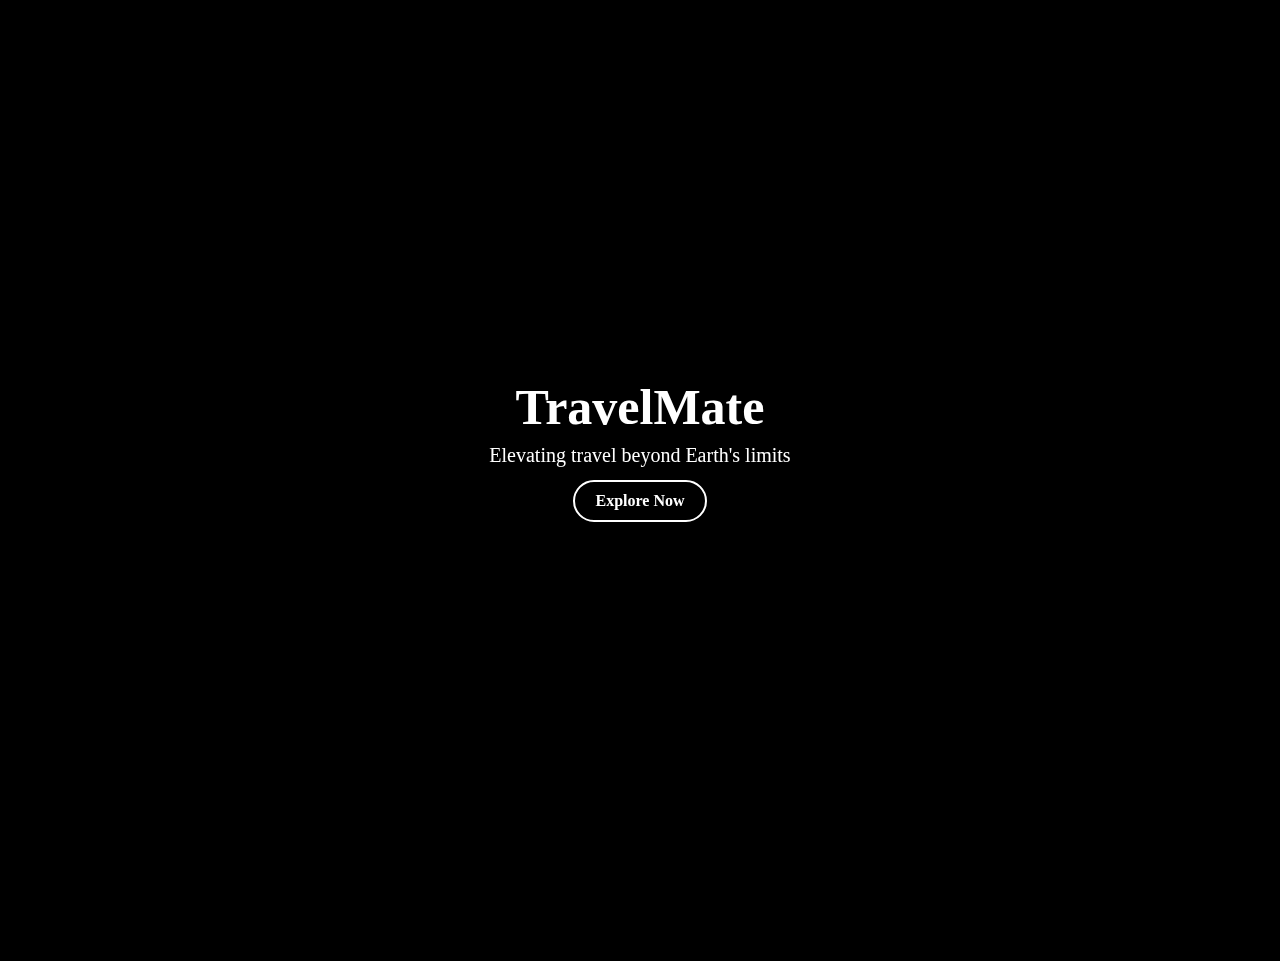
==== index.html @ 06a0ad9c "responsive pt. something" ====
<!DOCTYPE html>
<html lang="en">
<head>
    <meta charset="UTF-8">
    <meta name="viewport" content="width=device-width, initial-scale=1.0">
    <link rel="stylesheet" href="css/general.css">
    <link rel="stylesheet" href="css/home.css">
    <link rel="stylesheet" href="https://fonts.googleapis.com/css2?family=Material+Symbols+Outlined:opsz,wght,FILL,GRAD@20..48,100..700,0..1,-50..200" />
    <link rel="stylesheet" href="https://fonts.googleapis.com/css2?family=Material+Symbols+Outlined:opsz,wght,FILL,GRAD@48,400,0,0" />
    <title>Main Page</title>
</head>
<body>
  <nav id = "navbar">
    <h1 class = "logo brand-title"><a href="#content">TravelMate</a></h1>
    <a href="#" class="toggle-button">
      <span class="bar"></span>
      <span class="bar"></span>
      <span class="bar"></span>
    </a>
    <div class="navbar-links">
      <ul>
        <li><a class = "nav-items" href = "about.html">About</a></li>
        <li><a class = "nav-items" href = "contact.html">Contact Us</a></li>
        <li><a class = "nav-items" href = "#top-destination">Top Destinations</a></li>
        <li><a class = "nav-items" id = "try-now-button" >Try Now</a></li>
      </ul>
    </div>
  </nav>
    <section id = "content">
        <section id = "start-bg">
            <video autoplay muted loop id="startVideo">
                <source src="videos/Home page.mp4" type="video/mp4">
            </video>
        </section>
        <section id = "start-content">
            <h1>TravelMate</h1>
            <p>Elevating travel beyond Earth's limits</p>
            <button type="button" class="toggleBtn" onclick="togglediv('top-destination','navbar')"><a class="explorelink" href = "#top-destination">Explore Now</a></button>
        </section>
        <section id = "top-destination" >
            <h1>Top Destinations to Visit</h1>
            <p>Check out these awesome destinations for the perfect trip</p>
            <button class="pre-btn"><span class="material-symbols-outlined">
                arrow_back_ios
                </span></button>
              <button class="nxt-btn"><span class="material-symbols-outlined">
                arrow_forward_ios
                </span></button>
              <div class="video-card-container">
                  <div class="video-card">
                    <img src="images/Moon.png" class="video-card-image" alt="" />
                    <video src="videos/Moon.mp4" muted loop class="card-video"></video>
                    <button class="vdobtn"><a class="vdolink" href = "links/moon.html">Button</a></button>
                  </div>
                  <div class="video-card">
                    <img src="images/Mars.png" class="video-card-image" alt="" />
                    <video src="videos/Mars.mp4" muted loop class="card-video"></video>
                    <button class="vdobtn"><a class="vdolink" href = "links/mars.html">Button</a></button>
                  </div>
                  <div class="video-card">
                    <img src="images/Saturn.png" class="video-card-image" alt="" />
                    <video src="videos/Saturn.mp4" muted loop class="card-video"></video>
                    <button class="vdobtn"><a class="vdolink" href = "links/saturn.html">Button</a></button>
                  </div>
                  <div class="video-card">
                    <img src="images/Jupiter.png" class="video-card-image" alt="" />
                    <video src="videos/Jupiter.mp4" muted loop class="card-video"></video>
                    <button class="vdobtn"><a class="vdolink" href = "links/jupiter.html">Button</a></button>
                  </div>
                  <div class="video-card">
                      <img src="images/Mercury.png" class="video-card-image" alt="" />
                      <video src="videos/Mercury.mp4" muted loop class="card-video"></video>
                      <button class="vdobtn"><a class="vdolink" href = "links/mercury.html">Button</a></button>
                    </div>
                    <div class="video-card">
                      <img src="images/Neptune.png" class="video-card-image" alt="" />
                      <video src="videos/Neptune.mp4" muted loop class="card-video"></video>
                      <button class="vdobtn"><a class="vdolink" href = "links/neptune.html">Button</a></button>
                    </div>
                    <div class="video-card">
                      <img src="images/Pluto.png" class="video-card-image" alt="" />
                      <video src="videos/Pluto.mp4" muted loop class="card-video"></video>
                      <button class="vdobtn"><a class="vdolink" href = "links/pluto.html">Button</a></button>
                    </div>
                    <div class="video-card">
                      <img src="images/Uranus.png" class="video-card-image" alt="" />
                      <video src="videos/Uranus.mp4" muted loop class="card-video"></video>
                      <button class="vdobtn"><a class="vdolink" href = "links/uranus.html">Button</a></button>
                    </div>
                    <div class="video-card">
                      <img src="images/Venus.png" class="video-card-image" alt="" />
                      <video src="videos/Venus.mp4" muted loop class="card-video"></video>
                      <button class="vdobtn"><a class="vdolink" href = "links/venus.html">Button</a></button>
                    </div>
              </div>
        </section>
        
    </section>
    <section id = "popup">
      <section id = "popup2">
        <section id = "popup-bg">
          <video autoplay muted loop id="popupVideo">
              <source src="videos/Popup-bg.mp4" type="video/mp4">
          </video>
        </section>
        <section id = "popup-content">
          <section id = "showcase">
            <span class="material-symbols-outlined" id = "popup-close" onclick="closeForm();">
              close
            </span>
            <section id = "search">
                <div class = "search-text">
                    <div id = "search-heading">
                        <h1>TravelMate</h1>
                        <p>Enter details about your trip here</p>
                    </div>
                    <div id = search-info>
                      <table>
                        <tr>
                          <td>
                            <div id = "search-people">
                              <p>Number of People</p>
                              <input type="number" placeholder = "Number of People" class = "search-people-box" min = "0" max = "10">
                            </div>
                          </td>
                          <td>
                            <div id = "search-city">
                              <p>Enter Destination</p>
                              <select name="Enter Destination" id="search-city-box">
                                <option value="Choose Destination">Choose Destination</option>
                                <option value="Moon">Moon</option>
                                <option value="Mercury">Mercury</option>
                                <option value="Venus">Venus</option>
                                <option value="Mars">Mars</option>
                                <option value="Jupiter">Jupiter</option>
                                <option value="Saturn">Saturn</option>
                                <option value="Uranus">Uranus</option>
                                <option value="Neptune">Neptune</option>
                                <option value="Pluto">Pluto</option>
                                <option value="Vegeta">Planet Vegeta</option>
                                <option value="Alpha Centauri">Alpha Centauri</option>
                                <option value="Sirius">Sirius</option>
                                <option value="Proxima Centauri">Proxima Centauri</option>
                                <option value="Wolf 359">Wolf 359</option>
                                <option value="Epsilon Eridani">Epsilon Eridani</option>
                                <option value="Tau Ceti">Tau Ceti</option>
                                <option value="Gliese 581">Gliese 581</option>
                                <option value="Gliese 667 Cc">Gliese 667 Cc</option>
                                <option value="Kepler-22b">Kepler-22b</option>
                                <option value="Kepler-62e">Kepler-62e</option>
                                <option value="Kepler-62f">Kepler-62f</option>
                                <option value="Kepler-69c">Kepler-69c</option>
                                <option value="Kepler-452b">Kepler-452b</option>
                                <option value="Kepler-442b">Kepler-442b</option>
                                <option value="TRAPPIST-1d">TRAPPIST-1d</option>
                                <option value="TRAPPIST-1e">TRAPPIST-1e</option>
                                <option value="TRAPPIST-1f">TRAPPIST-1f</option>
                                <option value="TRAPPIST-1g">TRAPPIST-1g</option>
                                <option value="TRAPPIST-1h">TRAPPIST-1h</option>
                                <option value="Luyten b">Luyten b</option>
                                <option value="Luyten c">Luyten c</option>
                                <option value="Luyten d">Luyten d</option>
                                <option value="Luyten e">Luyten e</option>
                                <option value="Luyten f">Luyten f</option>
                                <option value="Luyten g">Luyten g</option>
                                <option value="Luyten h">Luyten h</option>
                                <option value="Luyten i">Luyten i</option>
                                <option value="Luyten j">Luyten j</option>
                                <option value="Luyten k">Luyten k</option>
                                <option value="Luyten l">Luyten l</option>
                                <option value="Luyten m">Luyten m</option>
                                <option value="Luyten n">Luyten n</option>
                              </select>
                            </div>
                          </td>
                        </tr>
                        <tr>
                          <td>
                            <div id = "search-date-from">
                              <p>Departure Date</p>
                              <input type="date" placeholder = "Departure Date" class = "search-date-box">
                            </div>
                          </td>
                          <td>
                            <div id = "search-date-to">
                              <p>Arrival Date</p>
                              <input type="date" placeholder = "Departure Date" class = "search-date-box">
                            </div>
                          </td>
                        </tr>
                      </table>
                    </div>
                    <button id = "search-button">Explore Now</button>
                </div>
            </section>
          </section>
        </section>
      </section>
    </section>
    <footer id = "footer">
        <h1 class = "logo brand-title" id="logo-footer"><a href="#content">TravelMate</a></h1>
        Step into the shoes of astronauts as you traverse the cosmos, leaving ordinary behind and embracing the extraordinary.
        <br>
        <br>
        <div class="social-icons">
          <a href="https://www.instagram.com/isro.in/" target="_blank"><img src="https://img.icons8.com/ios/50/ffffff/instagram-new--v1.png" alt="Instagram"></a>
          <a href="https://twitter.com/isro" target="_blank"><img src="https://img.icons8.com/ios/50/ffffff/twitter--v1.png" alt="Twitter"></a>
          <a href="https://www.facebook.com/ISRO/" target="_blank"><img src="https://img.icons8.com/ios/50/ffffff/facebook-circled--v1.png" alt="Facebook"></a>
        </div>
    </footer>
    <div id="copyright"><p>Copyright © 2023 Space Travel Adventures. All rights reserved.</p></div>
    <script src="js/index.js" async></script>
    <script src="js/default.js" async></script>
</body>
</html>
---- css/general.css ----
/*Contains CSS of elements that are common throughout the HTML files*/

@font-face {
    font-family: Plutur;
    src: url(../fonts/Plutur.ttf);
}

/*CSS for the page*/
html{
    scroll-behavior: smooth;
    height: 100%;
    scroll-padding-top: 7.982%;                           /* Add padding to the top to avoid content hiding under the fixed navbar */
    scroll-padding-top: calc(100/1252.89 * 100%);
}


/*CSS for body*/
body{
    font-family: 'Segoe UI', Tahoma, Geneva, Verdana, sans-serif;
    margin: 0px;
    background-color: #000000;
    overflow-x: hidden;
    }

/*CSS for navbar*/
#navbar{
    background-color: #000000;
    display: hidden;
    position: fixed;
    top: 0px;                /*navbar CSS here*/
    z-index: 100;
    height: 7.982%;
    height: calc(100/1252.89 * 100%);
    min-height: 55px;
    width: 100%;
    justify-content: space-between;
    align-items: center;
    color: white;
}
.logo{
    font-size: 30px;        
    padding: 0.6%;          /*logo CSS here*/
    margin: 0;
    width: 60vw;
    font-family: "Plutur";
}

.nav-items{
    position: relative;
    margin-left: 2%;
    margin-top: auto;        /*navbar items CSS here*/
    margin-bottom: auto;
    font-size: 20px;
    font-weight: 600;
    cursor: pointer;
}

#navbar a{
    text-decoration: none;
    color: #ffffff;        /*navbar links CSS here*/
    padding: 1%;
    transition: 0.5s;
}

#navbar a:hover{
    color: #55CBCD;         /*navbar links hover CSS here*/
}

/* CSS to hide the scrollbar for webkit-based browsers */
body::-webkit-scrollbar {
    display: none;
}

#content{
    margin-top: calc(55/1252.89 * 100%);
}

.navbar-links {
    height: 100%;
    width: 40%;
    display: flex;
    justify-content: space-between;
    align-items: center;
  }

.navbar-links ul {
    display: flex;
    justify-content: space-between;
    align-items: center;
    margin: 0;
    padding: 0;
    width: 100%;
  }

.navbar-links li {
    list-style: none;
    width: 100%;
  }

.navbar-links li a {
    display: block;
    text-decoration: none;
    color: white;
    padding: 1rem;
    text-align: center;
}


.toggle-button {
    position: absolute;
    top: .75rem;
    right: 1rem;
    display: none;
    flex-direction: column;
    justify-content: space-between;
    width: 30px;
    height: 21px;
}

.toggle-button .bar {
    height: 3px;
    width: 100%;
    background-color: white;
    border-radius: 10px;
}

#footer {
    background-color: #1d1d1d;
    color: #fff;
    padding: 20px 0;
    text-align: center;
  }

  #footer a{
    color: #fff;
    text-decoration: none;
  }
  
  #footer .logo {
    margin-bottom: 10px;
  }
  
  .social-icons a {
    display: inline-block;
    margin: 0 10px;
  }
  
  .social-icons img {
    width: 40px;
    height: 40px;
  }
  
  #footer {
    display: flex;
    flex-direction: column;
    align-items: center;
  }
  
  #footer h1,
  #footer p {
    margin: 10px;
  }
  
  .social-icons {
    display: flex;
    justify-content: center;
  }
  
#copyright{
    display:block;
    color: #ffffff;
    text-align: center;
    padding-bottom: 0.5vh;
}

@media (max-width: 800px) {
    #navbar {
        flex-direction: column;
        align-items: flex-start;
    }

    .toggle-button {
        display: flex;
    }

    .navbar-links {
        display: none;
        width: 100%;
        justify-self: right ;
    }

    .navbar-links ul {
        width: 100%;
        flex-direction: column;
    }

    .navbar-links ul li {
        text-align: center;
    }

    .navbar-links ul li a {
        padding: .5rem 1rem;
    }

    .navbar-links.active {
        display: flex;
        align-items:flex-start ;
    }
}

/*CSS for Popup*/

#popup{
    position: fixed;
    top: 0;
    left: 0;
    width: 100%;
    height: 100%;
    backdrop-filter: blur(5px);
    background-color: rgba(0, 0, 0, 0.5);
    display: none;
    z-index: 1000;
    padding: 0px;
    transition: 0.5s;
}

#popup2{
    width: 70%;
    height: auto;
    backdrop-filter: blur(5px);
    display: block;
    border-radius: 50px;
    padding: 0px;
    margin-left: 15%;
    margin-top: 3.5%;
}

#popup.active{
    display: block;
}

#popupVideo{
    margin-top: 0px;
    width: 100%;
    height: 100%;
    z-index: 1;
    border-radius: 50px;
}

#popup-bg{
    position:relative;
    width: 100%;
}

#popup-content {
    color: white;
    display: flex;
    flex-direction: column;
    position: absolute; 
    top: 0;
    left: 0;
    right: 0;
    bottom: 0;
    z-index: 10;
}

#showcase{
    display: flex;
    width: 100%;
    height: 100%;
}

#search{
    width: 100%;
    color: #ffffff;
    text-align: center;
    background-image: linear-gradient(to right, rgba(0,0,0,1),rgba(0,0,0,0.9),rgba(0,0,0,0));
    border-radius: 50px;
}

.search-text{
    width: 50%;
    padding-top: 12%;
    padding-left: 2%;
    height: 100%;
}

#popup-close{
    position: absolute;
    top: 4vh;
    right: 4vh;
    color: #ffffff;
    font-size: 30px;
    cursor: pointer;
    transition: 0.5s;
}

#popup-close:hover{
    color: #55CBCD;
}

#search-heading{
    font-weight: 600;
}

#search-heading h1{
    font-family: 'Plutur';
    padding: 0;
    font-size: 70px;
    margin: 0;
}

#search-heading p{
    font-size: 30px;
    font-weight: 300;
    margin: 0;
    padding-bottom: 3%;
}

#search-info{
    display: flex;
    margin: 0;
    padding-top: 2%;
    font-size: 10px;
    font-weight: 600;
}

#search-info table{
    width: 100%;
    text-align: left;
}

#search-info p{
    margin: 0;
    padding: 0;
    padding-right: 5%;
    padding-left: 5%;
    padding-top: 7%;
    font-size: 17px;
    font-weight: 300;
}

#search-info input, select{
    width: 90%;
    height: 30px;
    border-radius: 10px;
    border: 1px solid #ffffff;
    outline: none;
    padding-left: 10px;
    font-size: 15px;
    font-weight: 300;
    background-color: rgba(0, 0, 0, 0);
    color: grey;
}

#search-info select{
    width: 95%;
    height: 32px
}

#search-info input:focus, select:focus{
    border: 1px solid #55CBCD;
    color: white;
}

#search-info select option{
    background-color: #000000;
}

#search-button{
    width: 30%;
    height: 40px;
    border-radius: 10px;
    border: 1px solid #ffffff;
    outline: none;
    font-size: 18px;
    font-weight: 100;
    background-color: rgba(0, 0, 0, 0);
    color: #ffffff;
    margin-top: 5%;
    cursor: pointer;
    transition: 0.5s;
    text-align: center;
}

#search-button:hover{
    background-color: #ffffff;
    color: #000000;
}


/*loading popup*/
#loading-popup{
    position: fixed;
    top: 0;
    left: 0;
    width: 100%;
    height: 100%;
    backdrop-filter: blur(5px);
    background-color: rgba(0, 0, 0, 0.5);
    display: none;
    z-index: 1500;
    padding: 0px;
    transition: 0.5s;
}

#loading-popup-content{
    color: #ffffff;
    background-color: #000000;
    width: 20vw;
    height: 15vh;
    border-radius: 30px;
    margin-left: 40vw;
    margin-top: 42.5vh;
    display: flex;
    flex-direction: row;
    justify-content: center;
    align-items: center;
}

#loading-loop{
    height: 20vh;
    width: 20vh;
    display: flex;
    justify-content: center;
    align-items: center;
}

#changingText{
    font-size: 15px;
    font-weight: 300;
    margin: 0;
    padding: 0;
    padding-top: 5%;
    padding-bottom: 5%;
    margin-right: 1vw;
    width: 90%;
}

/*thank you popup*/
#thank-popup{
    position: fixed;
    top: 0;
    left: 0;
    width: 100%;
    height: 100%;
    backdrop-filter: blur(5px);
    background-color: rgba(0, 0, 0, 0.5);
    display: none;
    z-index: 1500;
    padding: 0px;
    transition: 0.5s;
}

#thank-popup-content{
    color: #000000;
    background-color: #ffffff;
    width: 20vw;
    height: 22vh;
    border-radius: 30px;
    margin-left: 40vw;
    margin-top: 42.5vh;
    display: flex;
    flex-direction: row;
    justify-content: center;
    align-items: center;
}

#thank-loop{
    height: 20vh;
    width: 20vh;
    display: flex;
    justify-content: center;
    align-items: center;
}

#changingText2{
    font-size: 20px;
    font-weight: 500;
    margin: 0;
    padding: 0;
    padding-top: 5%;
    padding-bottom: 5%;
    margin-right: 2vw;
    width: 60%;
    text-align: center;
}


/* responsive for portrait */

@media screen and (max-width: 768px) {
    #navbar{
        height: 5%;
        min-height: 10px;
    }
    
    .logo{
        font-size: 25px;        
        padding: 1%;          /*logo CSS here*/
        width: 55%;
    }
    
    #popup2{
        width: 100%;
        height: 100%;
        border-radius: 0px;
        margin-left: 0;
        margin-top: 0;
    }

    #popupVideo{
        margin-top: 100px;
        width: auto;
        height: 50%;
        border-radius: 0px;
    }

    #search{
        width: 100%;
        background-image: linear-gradient(rgba(0,0,0,1),rgba(0,0,0,0));
        border-radius: 0px;
    }

    .search-text{
        width: 100%;
        padding-top: 20%;
        padding-left: 2%;
        height: 100%;
    }

    #search-heading h1{
        font-size: 30px;
    }

    #footer{
        font-size: 12px;
        padding-right: 10px;
        padding-left: 10px;
    }

      #footer a{
        color: #fff;
        text-decoration: none;
      }
  
      .social-icons a {
        display: inline-block;
        margin: 0 10px;
      }
      
      .social-icons img {
        width: 20px;
        height: 20px;
      }

    #copyright{
        display:block;
        color: #ffffff;
        text-align: center;
        padding-bottom: 0.5vh;
        font-size: 10px;
    }
    
    #loading-popup-content{
        width: 90%;
        margin-left: 5%;
    }

    #thank-popup-content{
        width: 90%;
        margin-left: 5%;
    }

}

a{
    transition: all 0.5s ease-in-out;
}
---- css/home.css ----
@font-face {
    font-family: St Marie;
    src: url(../fonts/StMarie-Thin.otf);
}

@font-face {
    font-family: Plutur;
    src: url(../fonts/Plutur.ttf);
}

/*Contains CSS for Home page unique elements*/

#content{
    width: 100%;
}

.main-text p, .main-text h1{
    margin:0;
    padding-left: 1%;
}

#content{
    margin-top: calc(55/1252.89 * 100%);
    width: 100%;
    height: 100%;
}


/*for the background video */
#startVideo{
    margin-top: 0px;
    width: 100%;
    height: auto;
    z-index: 1;
}

#start-bg{
    position:relative;
    width: 100%;
}

#start-content {
    margin-top: calc(60/1252.89 * 100%);
    color: white;
    min-height: 100vh;
    display: flex;
    flex-direction: column;
    align-items: center;
    justify-content: center;
    position: absolute; 
    top: 0;
    left: 0;
    right: 0;
    bottom: 0;
    z-index: 10;
}

#start-content h1 {
    font-family: Plutur;
    display: block;
    mix-blend-mode: overlay;
    padding: 5px;
    text-align: center;
    font-size: 50px;
    margin: 0;
}

#start-content p{
    font-family: St Marie;
    font-size: 20px;
    font-weight: 300;
    margin: 0;
    padding-top: 3px;
}

.explorelink{
    color: white;
    text-decoration: none;
    font-weight: 900;
}

.explorelink:hover{
    color: black;
    text-decoration: none;
}

#start-content button{
    font-family: St Marie;
    background-color: #000000;
    border: none;
    color: white;
    padding: 10px 20px;
    text-align: center;
    text-decoration: none;
    font-size: 16px;
    border-radius: 40px;
    margin-bottom: 10%;
    margin-top: 1%;
    transition: 0.5s;
    border: 2px solid white;
}

#start-content button:hover{
    background-color: white;
    color: #000000;
}

/* Top Destinations section */
#top-destination{
    position: relative;
    width: 100%;
    color: white;
    min-height: 60vh;
    
    /* display:none; */
}

#top-destination h1{
    text-align: center;
    font-size: 40px;
    margin: 0;
    padding-top: 5%;
}

#top-destination p{
    font-family: St Marie;
    text-align: center;
    font-size: 20px;
    font-weight: 300;
    margin: 0;
    padding-bottom: 3%;
}

/* CSS for Top-Destinations */
/*CSS for Top Destinations*/

.video-card-container {
    position: relative;
    width: 92%;
    padding-left: 10px;
    margin: 0 auto;
    height: 10vw;
    display: flex;
    margin-bottom: 20px;
    justify-content: space-between;
    align-items: center;
    overflow-x: auto;
    overflow-y: visible;
    scroll-behavior: smooth;
}

.video-card-container::-webkit-scrollbar {
    display: none;
}
 
.video-card {
    position: relative;
    min-width: calc(100% / 5 - 10px);
    width: calc(100% / 5 - 10px);
    height: 100%;
    border-radius: 5px;
    overflow: hidden;
    margin-right: 10px;
    transition: 0.5s;
}

.video-card-image,
.card-video {
    width: 100%;
    height: 100%;
    object-fit: cover;
    transition: 0.5s;
}
  
.card-video {
    position: absolute;
    width: 100%;
    height: auto;
}
  
.video-card:hover .video-card-image {
    display: none;
    width: 100%;
    height: auto;
}
.pre-btn,
.nxt-btn {
    position: absolute;
    top: 50%;
    width: 3%;
    height: 100px;
    z-index: 2;
    border-radius: 30px;
    cursor: pointer;
    border: 2px solid white;
    transition: 0.5s;
    margin-top: 0.8%;
}
  
.pre-btn {
    background-color: #000000;
    margin-left: 0.5%;
}
  
.nxt-btn {
    right: 0;
    background-color: #000000;
    margin-right: 0.6%;
}

.pre-btn:hover, .nxt-btn:hover {
    background-color: white;
    color: #000000;
}
  
.pre-btn span,
.nxt-btn span {
    position: relative;
    top: 5%;
    opacity: 1;
    left: 4px;
    right: 4px;
    color: white;
}
 
.nxt-btn span{
    margin-right: 100%;
}

.pre-btn:hover span,
.nxt-btn:hover span {
    color: #000000;
}

.vdobtn {
    position: absolute;
    top: 50%;
    left: 50%;
    transform: translate(-50%, -50%);
    -ms-transform: translate(-50%, -50%);
    background-color: transparent;
    color: transparent;
    font-size: 62px;
    padding: 36px 36px;
    border: none;
    cursor: pointer;
    border-radius: 5px;
    z-index: 5;
    
  }

.vdolink{
    color: transparent;
}

@media screen and (max-width: 1000px) {

    #startVideo{
        width: auto;
        height: 100%;
        min-height: 100vh;
    }
    
    #start-content h1 {
        padding: 5px;
        padding-bottom: 0;
        font-size: 40px;
    }
    
    #start-content p{
        font-size: 15px;
        padding-top: 0.5vh;
        padding-bottom: 0.5vh;
    }
    
    #start-content button{
        font-size: 14px;
        margin-top: 1vh;
    }

    #top-destination h1{
        font-size: 30px;
        padding-top: 5vh;
    }

    #top-destination p{
        font-size: 13px;
        padding-bottom: 5vh;
    }
    
    .pre-btn, .nxt-btn{
        width: 9%;
        height: 50px;
        margin-top: 0.8%;
        padding: 0;
        top: 40%;
    }

    .video-card-container{
        width: 100%;
        height: auto;
    }

    .video-card{
        width: 40vw;
        min-width: calc(100% - 10px);
        width: calc(100% - 10px);
    }

}
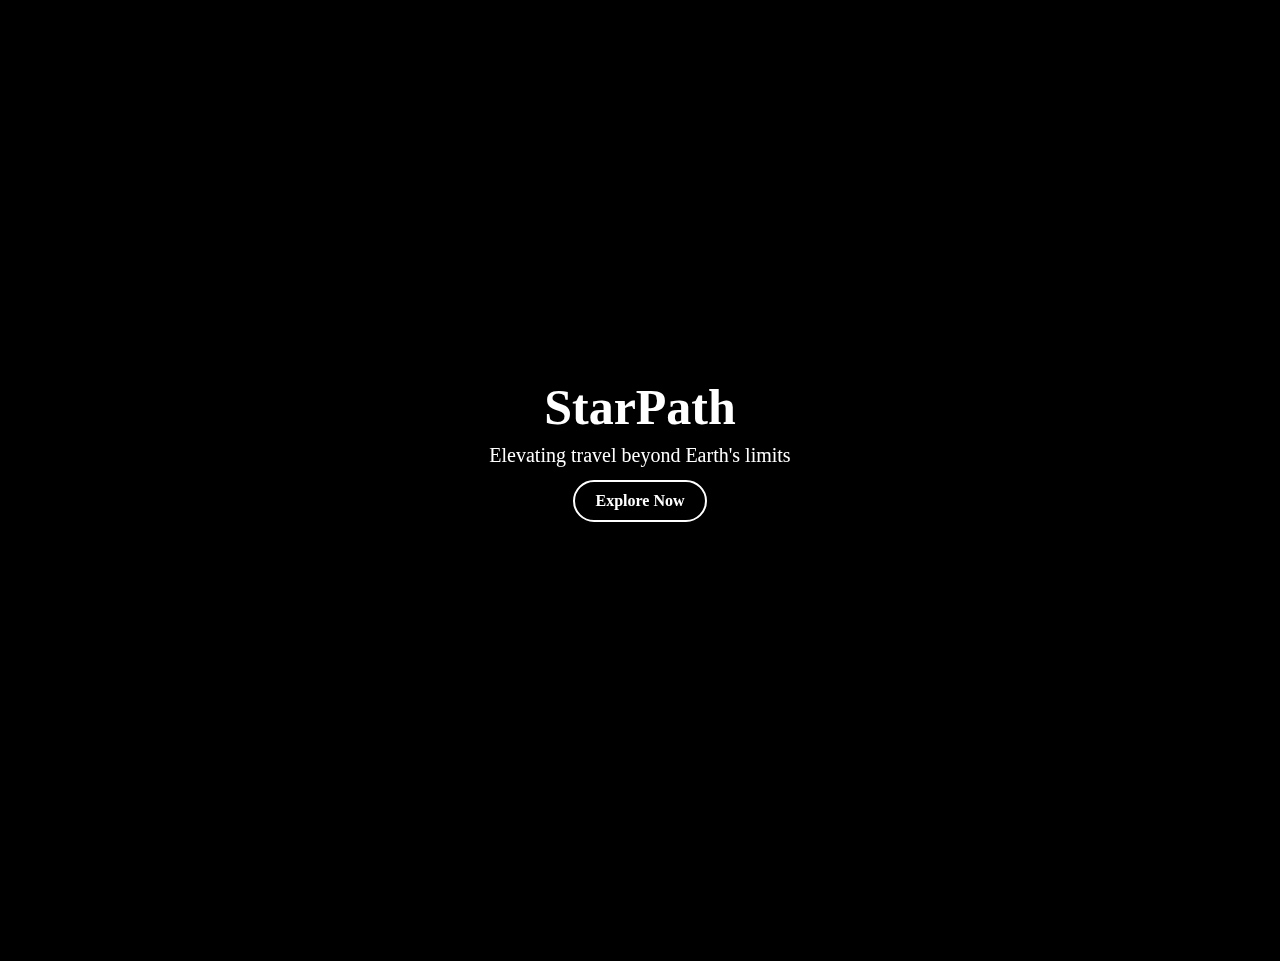
==== commit e7a5b6c4: "new vid dropped guyz" ====
--- a/index.html
+++ b/index.html
@@ -11,7 +11,7 @@
 </head>
 <body>
   <nav id = "navbar">
-    <h1 class = "logo brand-title"><a href="#content">TravelMate</a></h1>
+    <h1 class = "logo brand-title"><a href="#content">StarPath</a></h1>
     <a href="#" class="toggle-button">
       <span class="bar"></span>
       <span class="bar"></span>
@@ -33,7 +33,7 @@
             </video>
         </section>
         <section id = "start-content">
-            <h1>TravelMate</h1>
+            <h1>StarPath</h1>
             <p>Elevating travel beyond Earth's limits</p>
             <button type="button" class="toggleBtn" onclick="togglediv('top-destination','navbar')"><a class="explorelink" href = "#top-destination">Explore Now</a></button>
         </section>
@@ -111,7 +111,7 @@
             <section id = "search">
                 <div class = "search-text">
                     <div id = "search-heading">
-                        <h1>TravelMate</h1>
+                        <h1>StarPath</h1>
                         <p>Enter details about your trip here</p>
                     </div>
                     <div id = search-info>
@@ -198,7 +198,7 @@
       </section>
     </section>
     <footer id = "footer">
-        <h1 class = "logo brand-title" id="logo-footer"><a href="#content">TravelMate</a></h1>
+        <h1 class = "logo brand-title" id="logo-footer"><a href="#content">StarPath</a></h1>
         Step into the shoes of astronauts as you traverse the cosmos, leaving ordinary behind and embracing the extraordinary.
         <br>
         <br>
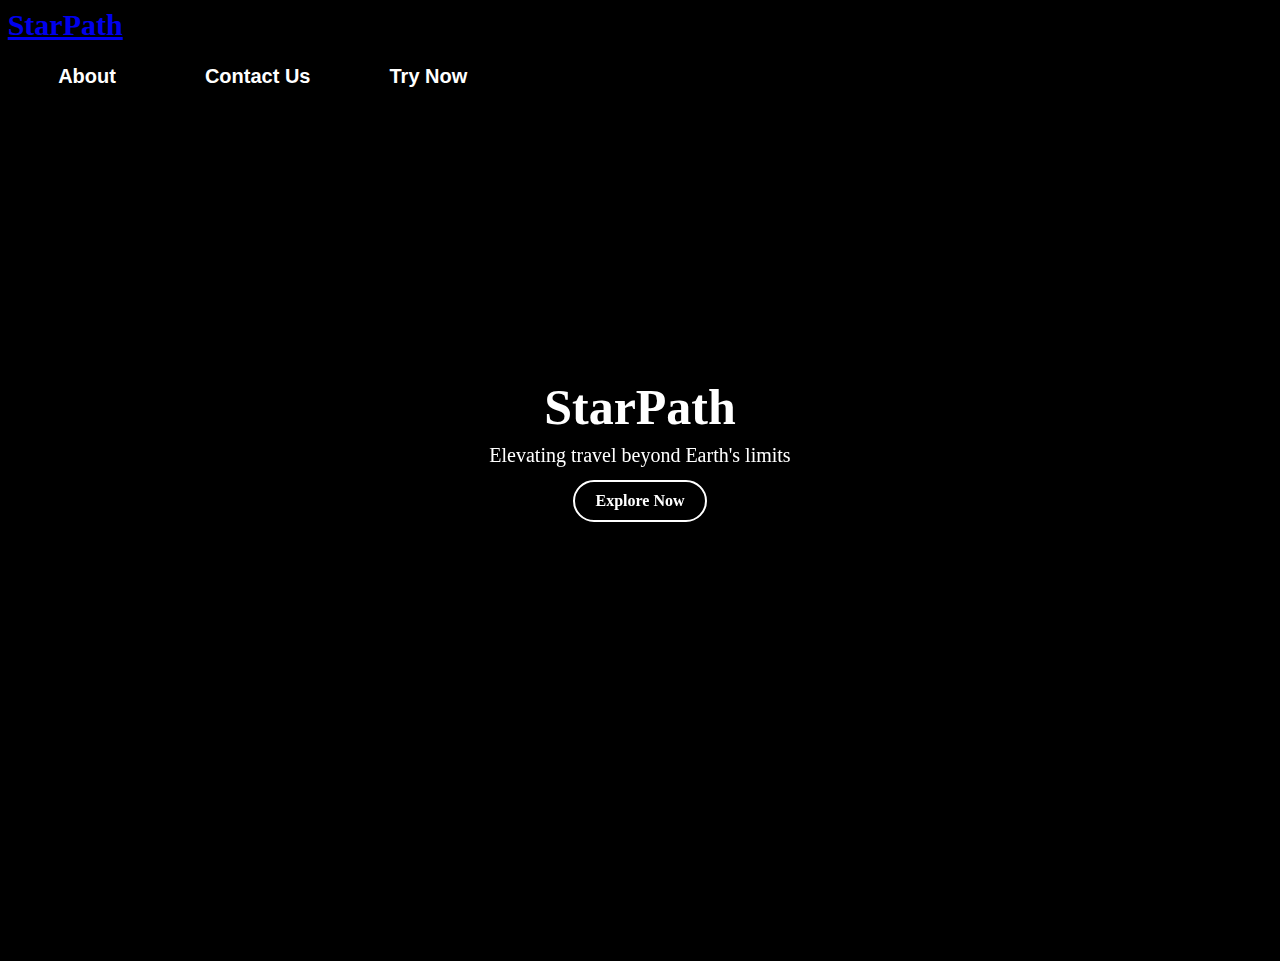
==== commit 685901b1: "Merge branch 'main' into main" ====
--- a/index.html
+++ b/index.html
@@ -7,7 +7,10 @@
     <link rel="stylesheet" href="css/home.css">
     <link rel="stylesheet" href="https://fonts.googleapis.com/css2?family=Material+Symbols+Outlined:opsz,wght,FILL,GRAD@20..48,100..700,0..1,-50..200" />
     <link rel="stylesheet" href="https://fonts.googleapis.com/css2?family=Material+Symbols+Outlined:opsz,wght,FILL,GRAD@48,400,0,0" />
-    <title>Main Page</title>
+
+    <link rel="icon" type="image/x-icon" href="/images/StarPath.ico">
+    <title>StarPath</title>
+
 </head>
 <body>
   <nav id = "navbar">
@@ -26,6 +29,21 @@
       </ul>
     </div>
   </nav>
+  <aside id="side-drawer" id="side-drawer"> 
+    <h1 class = "logo brand-title"><a href="../index.html">StarPath</a></h1>
+    <a href="#" class="toggle-button" id="toggle-button2">
+      <span class="bar"></span>
+      <span class="bar"></span>
+      <span class="bar"></span>
+    </a>
+    <div class="navbar-links">
+      <ul>
+        <li><a class = "nav-items" href = "../about.html">About</a></li>
+        <li><a class = "nav-items" href = "../contact.html">Contact Us</a></li>
+        <li><a class = "nav-items" id = "try-now-button" onclick="openForm(); toggleDrawer();">Try Now</a></li>
+      </ul>
+    </div>
+  </aside>
     <section id = "content">
         <section id = "start-bg">
             <video autoplay muted loop id="startVideo">
@@ -48,49 +66,85 @@
                 </span></button>
               <div class="video-card-container">
                   <div class="video-card">
-                    <img src="images/Moon.png" class="video-card-image" alt="" />
-                    <video src="videos/Moon.mp4" muted loop class="card-video"></video>
-                    <button class="vdobtn"><a class="vdolink" href = "links/moon.html">Button</a></button>
-                  </div>
-                  <div class="video-card">
-                    <img src="images/Mars.png" class="video-card-image" alt="" />
-                    <video src="videos/Mars.mp4" muted loop class="card-video"></video>
-                    <button class="vdobtn"><a class="vdolink" href = "links/mars.html">Button</a></button>
-                  </div>
-                  <div class="video-card">
-                    <img src="images/Saturn.png" class="video-card-image" alt="" />
-                    <video src="videos/Saturn.mp4" muted loop class="card-video"></video>
-                    <button class="vdobtn"><a class="vdolink" href = "links/saturn.html">Button</a></button>
-                  </div>
-                  <div class="video-card">
-                    <img src="images/Jupiter.png" class="video-card-image" alt="" />
-                    <video src="videos/Jupiter.mp4" muted loop class="card-video"></video>
-                    <button class="vdobtn"><a class="vdolink" href = "links/jupiter.html">Button</a></button>
-                  </div>
-                  <div class="video-card">
-                      <img src="images/Mercury.png" class="video-card-image" alt="" />
-                      <video src="videos/Mercury.mp4" muted loop class="card-video"></video>
-                      <button class="vdobtn"><a class="vdolink" href = "links/mercury.html">Button</a></button>
-                    </div>
-                    <div class="video-card">
-                      <img src="images/Neptune.png" class="video-card-image" alt="" />
-                      <video src="videos/Neptune.mp4" muted loop class="card-video"></video>
-                      <button class="vdobtn"><a class="vdolink" href = "links/neptune.html">Button</a></button>
-                    </div>
-                    <div class="video-card">
-                      <img src="images/Pluto.png" class="video-card-image" alt="" />
-                      <video src="videos/Pluto.mp4" muted loop class="card-video"></video>
-                      <button class="vdobtn"><a class="vdolink" href = "links/pluto.html">Button</a></button>
-                    </div>
-                    <div class="video-card">
-                      <img src="images/Uranus.png" class="video-card-image" alt="" />
-                      <video src="videos/Uranus.mp4" muted loop class="card-video"></video>
-                      <button class="vdobtn"><a class="vdolink" href = "links/uranus.html">Button</a></button>
-                    </div>
-                    <div class="video-card">
-                      <img src="images/Venus.png" class="video-card-image" alt="" />
-                      <video src="videos/Venus.mp4" muted loop class="card-video"></video>
-                      <button class="vdobtn"><a class="vdolink" href = "links/venus.html">Button</a></button>
+                    <img src="images/Moon.png" class="video-card-image" alt="" onclick="myMoon()"/>
+                    <video src="videos/Moon.mp4" muted loop class="card-video" onclick="myMoon()"></video>
+                    <script>
+                      function myMoon() {
+                          window.location.href = "links/moon.html";
+                      }
+                    </script>
+                  </div>
+                  <div class="video-card">
+                    <img src="images/Mars.png" class="video-card-image" alt="" onclick="myMars()"/>
+                    <video src="videos/Mars.mp4" muted loop class="card-video" onclick="myMars()"></video>
+                    <script>
+                      function myMars() {
+                          window.location.href = "links/mars.html";
+                      }
+                    </script>
+                  </div>
+                  <div class="video-card">
+                    <img src="images/Saturn.png" class="video-card-image" alt="" onclick="mySaturn()"/>
+                    <video src="videos/Saturn.mp4" muted loop class="card-video" onclick="mySaturn()"></video>
+                    <script>
+                      function mySaturn() {
+                          window.location.href = "links/saturn.html";
+                      }
+                    </script>
+                  </div>
+                  <div class="video-card">
+                    <img src="images/Jupiter.png" class="video-card-image" alt="" onclick="myJupiter()"/>
+                    <video src="videos/Jupiter.mp4" muted loop class="card-video" onclick="myJupiter()"></video>
+                    <script>
+                      function myJupiter() {
+                          window.location.href = "links/jupiter.html";
+                      }
+                    </script>
+                  </div>
+                  <div class="video-card">
+                      <img src="images/Mercury.png" class="video-card-image" alt="" onclick="myMercury()"/>
+                      <video src="videos/Mercury.mp4" muted loop class="card-video" onclick="myMercury()"></video>
+                      <script>
+                        function myMercury() {
+                            window.location.href = "links/mercury.html";
+                        }
+                      </script>
+                    </div>
+                    <div class="video-card">
+                      <img src="images/Neptune.png" class="video-card-image" alt="" onclick="myNeptune()"/>
+                      <video src="videos/Neptune.mp4" muted loop class="card-video" onclick="myNeptune()"></video>
+                      <script>
+                        function myNeptune() {
+                            window.location.href = "links/neptune.html";
+                        }
+                      </script>
+                    </div>
+                    <div class="video-card">
+                      <img src="images/Pluto.png" class="video-card-image" alt="" onclick="myPluto()"/>
+                      <video src="videos/Pluto.mp4" muted loop class="card-video" onclick="myPluto()"></video>
+                      <script>
+                        function myPluto() {
+                            window.location.href = "links/pluto.html";
+                        }
+                      </script>
+                    </div>
+                    <div class="video-card">
+                      <img src="images/Uranus.png" class="video-card-image" alt="" onclick="myUranus()"/>
+                      <video src="videos/Uranus.mp4" muted loop class="card-video" onclick="myUranus()"></video>
+                      <script>
+                        function myUranus() {
+                            window.location.href = "links/uranus.html";
+                        }
+                      </script>
+                    </div>
+                    <div class="video-card">
+                      <img src="images/Venus.png" class="video-card-image" alt="" onclick="myVenus()"/>
+                      <video src="videos/Venus.mp4" muted loop class="card-video" onclick="myVenus()"></video>
+                      <script>
+                        function myVenus() {
+                            window.location.href = "links/venus.html";
+                        }
+                      </script>
                     </div>
               </div>
         </section>
--- a/css/general.css
+++ b/css/general.css
@@ -490,6 +490,9 @@
 /* responsive for portrait */
 
 @media screen and (max-width: 768px) {
+    body{
+        overflow-x: hidden;
+    }
     #navbar{
         height: 5%;
         min-height: 10px;
--- a/css/home.css
+++ b/css/home.css
@@ -232,26 +232,6 @@
     color: #000000;
 }
 
-.vdobtn {
-    position: absolute;
-    top: 50%;
-    left: 50%;
-    transform: translate(-50%, -50%);
-    -ms-transform: translate(-50%, -50%);
-    background-color: transparent;
-    color: transparent;
-    font-size: 62px;
-    padding: 36px 36px;
-    border: none;
-    cursor: pointer;
-    border-radius: 5px;
-    z-index: 5;
-    
-  }
-
-.vdolink{
-    color: transparent;
-}
 
 @media screen and (max-width: 1000px) {
 
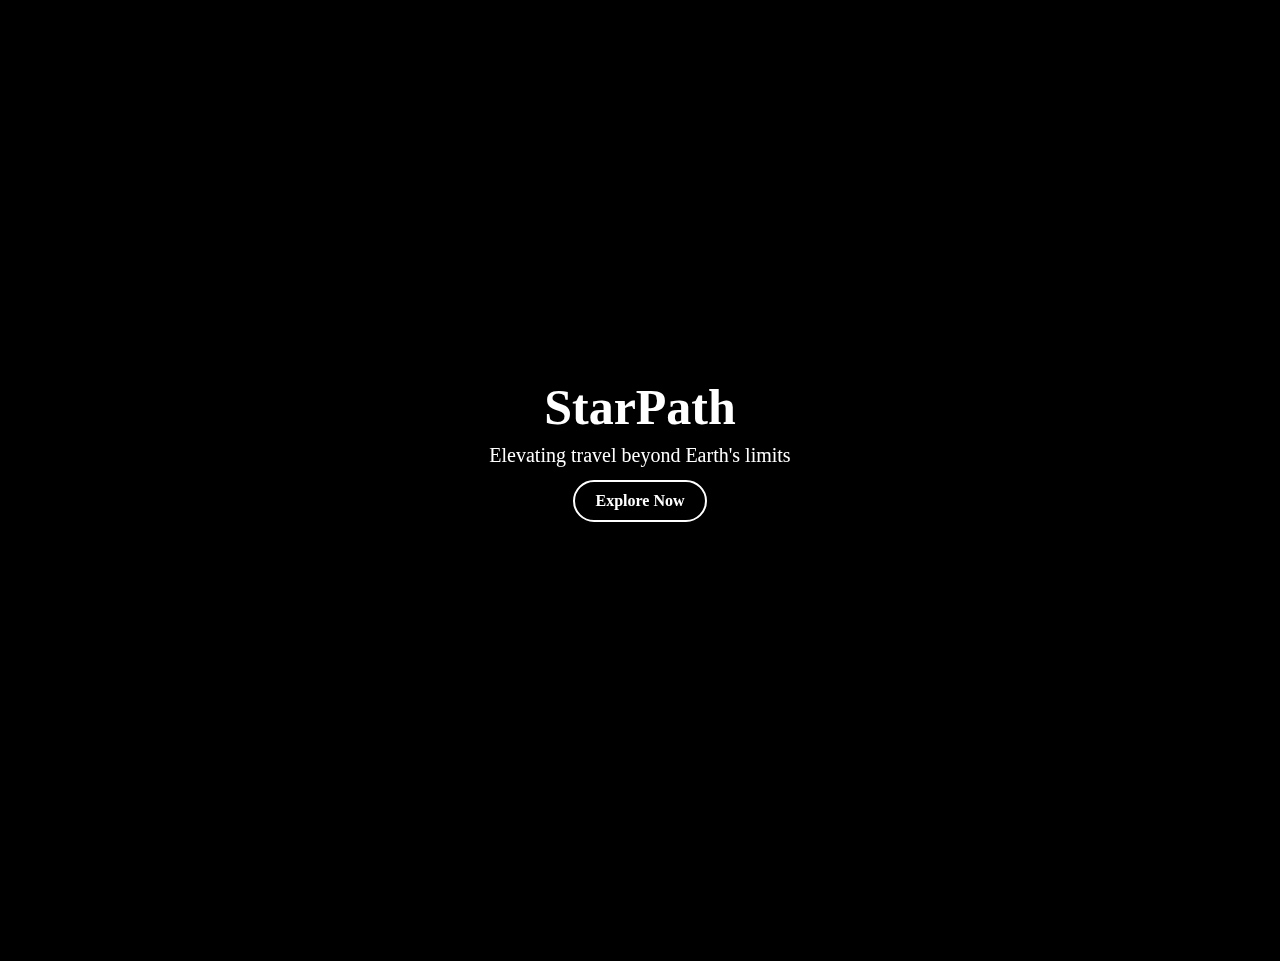
==== commit e3f94f33: "Merge pull request #11 from hardiksingla/main" ====
--- a/index.html
+++ b/index.html
@@ -7,7 +7,7 @@
     <link rel="stylesheet" href="css/home.css">
     <link rel="stylesheet" href="https://fonts.googleapis.com/css2?family=Material+Symbols+Outlined:opsz,wght,FILL,GRAD@20..48,100..700,0..1,-50..200" />
     <link rel="stylesheet" href="https://fonts.googleapis.com/css2?family=Material+Symbols+Outlined:opsz,wght,FILL,GRAD@48,400,0,0" />
-
+    <link rel="stylesheet" href="css/navbar.css">
     <link rel="icon" type="image/x-icon" href="/images/StarPath.ico">
     <title>StarPath</title>
 
--- a/css/navbar.css
+++ b/css/navbar.css
@@ -0,0 +1,144 @@
+#navbar{
+  background-color: #000000;
+  display: flex;
+  position: fixed;
+  top: 0px;                /*navbar CSS here*/
+  z-index: 100;
+  height: 7.982%;
+  height: calc(100/1252.89 * 100%);
+  min-height: 55px;
+  width: 100%;
+  justify-content: space-between;
+  align-items: center;
+  color: white;
+}
+.logo{
+  font-size: 30px;        
+  padding: 0.6%;          /*logo CSS here*/
+  margin: 0;
+  width: 55%;
+  font-family: "Plutur";
+}
+
+.nav-items{
+  position: relative;
+  margin-left: 2%;
+  margin-top: auto;        /*navbar items CSS here*/
+  margin-bottom: auto;
+  font-size: 20px;
+  font-weight: 600;
+  cursor: pointer;
+}
+
+#navbar a{
+  text-decoration: none;
+  color: #ffffff;        /*navbar links CSS here*/
+  padding: 1%;
+  transition: 0.5s;
+}
+
+#navbar a:hover{
+  color: #55CBCD;         /*navbar links hover CSS here*/
+}
+.navbar-links {
+  height: 100%;
+  width: 30%;
+  display: flex;
+  justify-content: space-between;
+  align-items: center;
+}
+
+.navbar-links ul {
+  display: flex;
+  justify-content: space-between;
+  align-items: center;
+  margin: 0;
+  padding: 0;
+  width: 100%;
+}
+
+.navbar-links li {
+  list-style: none;
+  width: 100%;
+}
+
+.navbar-links li a {
+  display: block;
+  text-decoration: none;
+  color: white;
+  padding: 1rem;
+  text-align: center;
+}
+
+
+.toggle-button {
+  position: absolute;
+  top: .75rem;
+  right: 1rem;
+  display: none;
+  flex-direction: column;
+  justify-content: space-between;
+  width: 30px;
+  height: 21px;
+}
+
+.toggle-button .bar {
+  height: 3px;
+  width: 100%;
+  background-color: white;
+  border-radius: 10px;
+}
+
+@media (max-width: 800px) {
+  #navbar {
+      flex-direction: column;
+      align-items: flex-start;
+  }
+
+  .toggle-button {
+      display: flex;
+  }
+
+  .navbar-links {
+      display: none;
+      width: 100%;
+      justify-self: right ;
+  }
+
+  .navbar-links ul {
+      width: 100%;
+      flex-direction: column;
+  }
+
+  .navbar-links ul li {
+      text-align: center;
+  }
+
+  .navbar-links ul li a {
+      padding: .5rem 1rem;
+  }
+
+  .navbar-links.active {
+      display: flex;
+      align-items: flex-start;
+      z-index:10001 ;
+  }
+}
+
+#side-drawer {
+  width: 100%;
+  height: 100%;
+  background-image: url("../images/starry_night.jpg");
+  position: fixed;
+  top: 0;
+  left: 0;
+  display: none;
+  z-index: 10000;
+}
+#side-drawer h1 a{
+  text-decoration: none;
+  color: white;  
+}
+#side-drawer .logo{
+  margin-right: 34px;
+}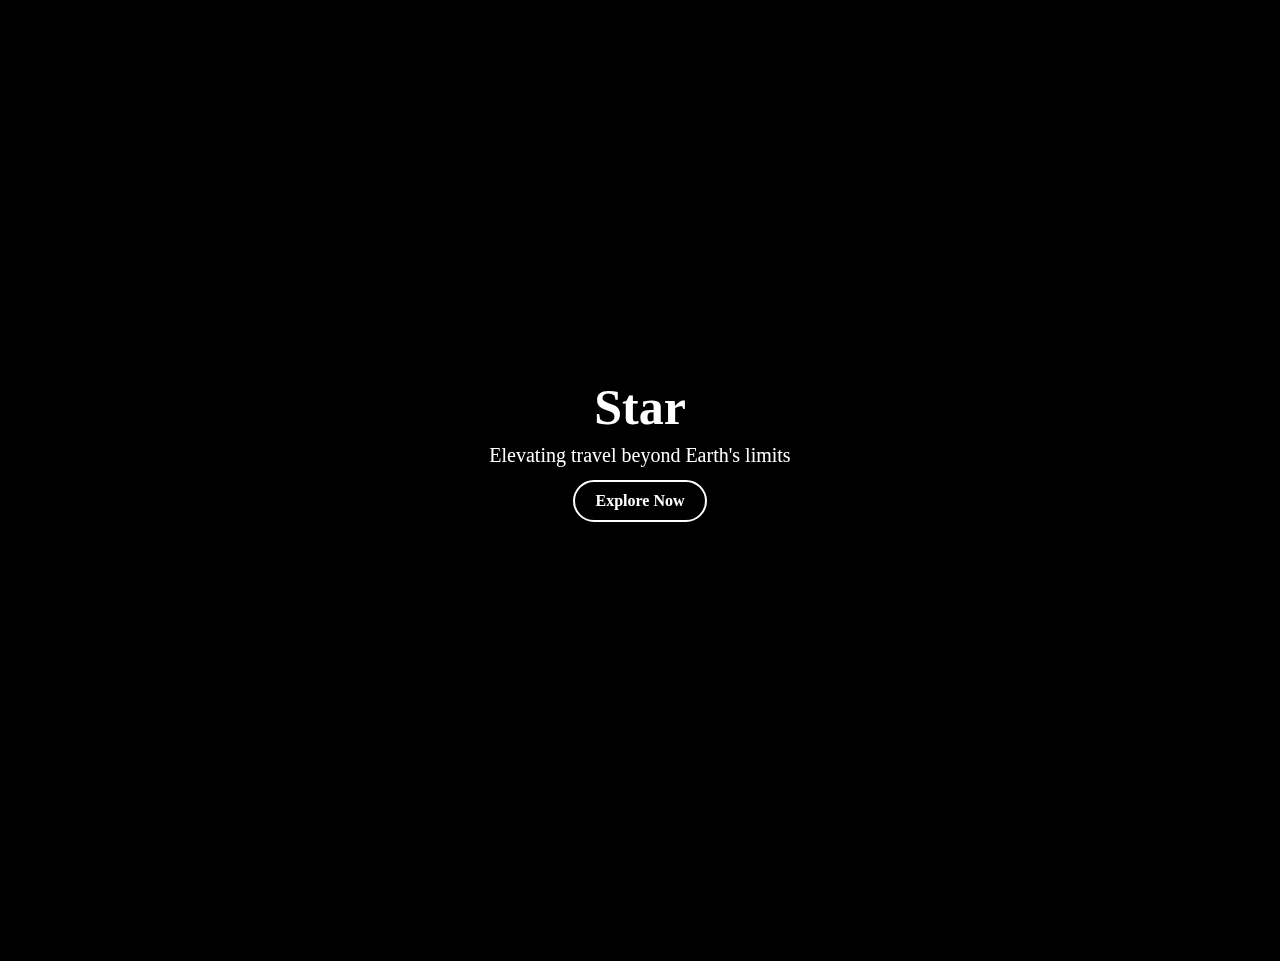
==== commit d373ae40: "qwe" ====
--- a/index.html
+++ b/index.html
@@ -51,7 +51,7 @@
             </video>
         </section>
         <section id = "start-content">
-            <h1>StarPath</h1>
+            <h1>Star</h1>
             <p>Elevating travel beyond Earth's limits</p>
             <button type="button" class="toggleBtn" onclick="togglediv('top-destination','navbar')"><a class="explorelink" href = "#top-destination">Explore Now</a></button>
         </section>
--- a/css/home.css
+++ b/css/home.css
@@ -239,6 +239,9 @@
         width: auto;
         height: 100%;
         min-height: 100vh;
+        object-fit: fill;
+        overflow-clip-margin: content-box;
+        overflow: clip
     }
     
     #start-content h1 {
